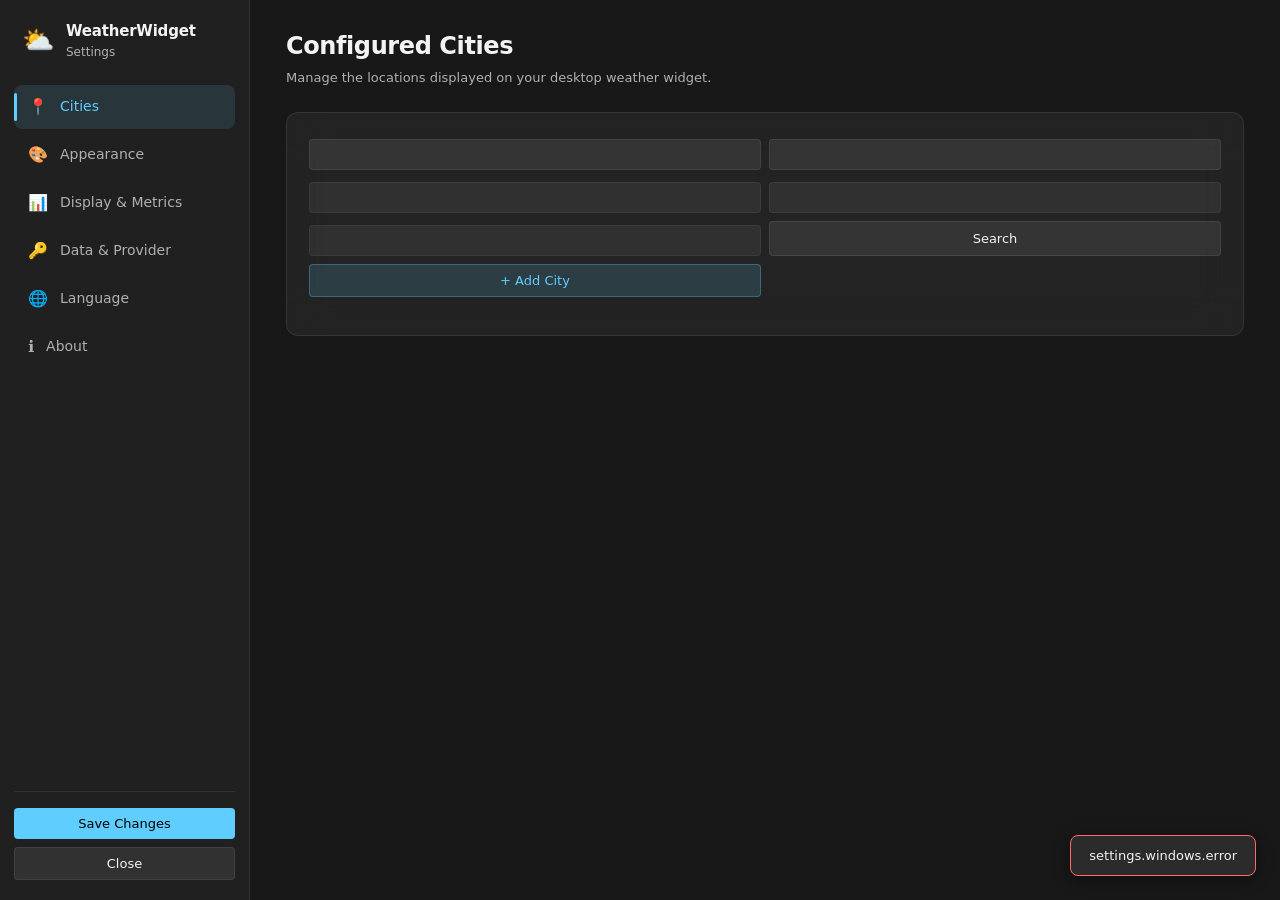
==== internal/ui-windows/web/index.html @ 9f505956 "Windows UI native face-lift" ====
<!DOCTYPE html>
<html lang="en">
<head>
  <meta charset="UTF-8">
  <meta name="viewport" content="width=device-width, initial-scale=1.0">
  <title>WeatherWidget Settings</title>
  <link rel="stylesheet" href="style.css">
</head>
<body>
  <div class="app-container">
    <!-- Sidebar Navigation -->
    <nav class="sidebar">
      <div class="sidebar-header">
        <div class="app-icon">⛅</div>
        <div class="app-title-group">
          <span class="app-title">WeatherWidget</span>
          <span class="app-subtitle">Settings</span>
        </div>
      </div>
      <ul class="nav-tabs">
        <li class="nav-item active" data-tab="tab-cities">
          <span class="nav-icon">📍</span>
          <span class="nav-label">Cities</span>
        </li>
        <li class="nav-item" data-tab="tab-appearance">
          <span class="nav-icon">🎨</span>
          <span class="nav-label">Appearance</span>
        </li>
        <li class="nav-item" data-tab="tab-display">
          <span class="nav-icon">📊</span>
          <span class="nav-label">Display & Metrics</span>
        </li>
        <li class="nav-item" data-tab="tab-api">
          <span class="nav-icon">🔑</span>
          <span class="nav-label">Data & Provider</span>
        </li>
        <li class="nav-item" data-tab="tab-language">
          <span class="nav-icon">🌐</span>
          <span class="nav-label">Language</span>
        </li>
        <li class="nav-item" data-tab="tab-about">
          <span class="nav-icon">ℹ️</span>
          <span class="nav-label">About</span>
        </li>
      </ul>
      <div class="sidebar-footer">
        <button id="btn-save" class="btn btn-primary">Save Changes</button>
        <button id="btn-cancel" class="btn btn-secondary">Close</button>
      </div>
    </nav>

    <!-- Content Area -->
    <main class="content-area">
      <!-- Status Toast -->
      <div id="toast" class="toast hidden"></div>

      <!-- Tab 1: Cities -->
      <section id="tab-cities" class="tab-pane active">
        <h2 class="pane-title">Configured Cities</h2>
        <p class="pane-desc">Manage the locations displayed on your desktop weather widget.</p>

        <div class="card">
          <div class="city-add-bar">
            <label for="new-city-name"><span></span><input type="text" id="new-city-name" class="input-text"></label>
            <label for="new-city-region"><span></span><input type="text" id="new-city-region" class="input-text"></label>
            <label for="new-city-tz"><span></span><input type="text" id="new-city-tz" class="input-text" readonly></label>
            <label for="new-city-lat"><span></span><input type="number" id="new-city-lat" step="any" class="input-text" readonly></label>
            <label for="new-city-lon"><span></span><input type="number" id="new-city-lon" step="any" class="input-text" readonly></label>
            <button id="btn-search-city" class="btn btn-secondary">Search</button>
            <button id="btn-add-city" class="btn btn-accent">+ Add City</button>
          </div>
          <ul id="city-list" class="city-list"></ul>
        </div>
      </section>

      <!-- Tab 2: Appearance -->
      <section id="tab-appearance" class="tab-pane">
        <h2 class="pane-title">Appearance & Styling</h2>
        <p class="pane-desc">Customize layout, transparency, and typography.</p>

        <div class="card">
          <div class="setting-row">
            <div class="setting-info">
              <label class="setting-label">View Layout</label>
              <span class="setting-hint">Choose between horizontal columns or stacked cards</span>
            </div>
            <select id="sel-view-mode" class="input-select">
              <option value="enhanced">Enhanced (Stacked Cards)</option>
              <option value="simple">Simple (Vertical Columns)</option>
            </select>
          </div>

          <div class="setting-row">
            <div class="setting-info">
              <label class="setting-label">Widget Transparency</label>
              <span class="setting-hint" id="opacity-hint">Background opacity (100%)</span>
            </div>
            <input type="range" id="slider-opacity" min="25" max="100" step="5" value="100" class="input-range">
          </div>

          <div class="setting-row">
            <div class="setting-info">
              <label class="setting-label">Transparent background</label>
              <span class="setting-hint">Hide the enhanced card background image</span>
            </div>
            <label class="switch">
              <input type="checkbox" id="chk-no-bg">
              <span class="slider"></span>
            </label>
          </div>

          <div class="setting-row"><label for="sel-icon-theme">Weather icons</label><select id="sel-icon-theme" class="input-select"><option value="new">New</option><option value="original">Original animated</option></select></div>
          <div class="setting-row"><label for="sel-monitor">Monitor</label><select id="sel-monitor" class="input-select"></select></div>
          <div class="setting-row"><label for="font-city">City and time font size</label><input id="font-city" type="number" min="8" max="48" class="input-text"></div>
          <div class="setting-row"><label for="font-temp">Temperature font size</label><input id="font-temp" type="number" min="10" max="80" class="input-text"></div>
          <div class="setting-row"><label for="font-conditions">Conditions font size</label><input id="font-conditions" type="number" min="6" max="40" class="input-text"></div>

          <div class="setting-row">
            <div class="setting-info">
              <label class="setting-label">Temperature Unit</label>
              <span class="setting-hint">Display temperatures in Celsius, Fahrenheit, or Kelvin</span>
            </div>
            <select id="sel-temp-unit" class="input-select">
              <option value="celsius">Celsius (°C)</option>
              <option value="fahrenheit">Fahrenheit (°F)</option>
              <option value="kelvin">Kelvin (K)</option>
            </select>
          </div>

          <div class="setting-row">
            <div class="setting-info">
              <label class="setting-label">Wind Speed Unit</label>
              <span class="setting-hint">Display wind speeds in km/h, mph, or knots</span>
            </div>
            <select id="sel-wind-unit" class="input-select">
              <option value="kmh">km/h</option>
              <option value="mph">mph</option>
              <option value="knots">kn</option>
            </select>
          </div>

          <div class="setting-row">
            <div class="setting-info">
              <label class="setting-label">Corner Pinning</label>
              <span class="setting-hint">Default desktop placement corner</span>
            </div>
            <select id="sel-corner" class="input-select">
              <option value="top-left">Top Left</option>
              <option value="top-right">Top Right</option>
              <option value="bottom-left">Bottom Left</option>
              <option value="bottom-right">Bottom Right</option>
            </select>
          </div>
        </div>
        <div class="card position-card">
          <div class="position-row">
            <label for="pos-x">X:</label><input id="pos-x" type="number" class="input-text pos-input">
            <label for="pos-y">Y:</label><input id="pos-y" type="number" class="input-text pos-input">
            <div class="pos-nudge">
              <button type="button" class="btn-nudge" data-dx="-10" data-dy="0">◄</button>
              <button type="button" class="btn-nudge" data-dx="0" data-dy="-10">▲</button>
              <button type="button" class="btn-nudge" data-dx="0" data-dy="10">▼</button>
              <button type="button" class="btn-nudge" data-dx="10" data-dy="0">►</button>
            </div>
            <button type="button" id="btn-pos-apply" class="btn btn-primary"></button>
          </div>
        </div>
      </section>

      <section id="tab-language" class="tab-pane">
        <h2 class="pane-title"></h2>
        <p class="pane-desc"></p>
        <div class="card"><div id="language-list" class="language-grid" role="radiogroup"></div></div>
      </section>

      <!-- Tab 3: Display & Metrics -->
      <section id="tab-display" class="tab-pane">
        <h2 class="pane-title">Metrics & Fields</h2>
        <p class="pane-desc">Toggle the weather and pollution metrics visible on cards.</p>

        <div class="card">
          <h3 class="card-subtitle">Weather Metrics</h3>
          <div class="toggle-grid">
            <label class="checkbox-pill"><input type="checkbox" id="df-city"> City</label>
            <label class="checkbox-pill"><input type="checkbox" id="df-icon"> Weather icon</label>
            <label class="checkbox-pill"><input type="checkbox" id="df-temp"> Temperature and feels like</label>
            <label class="checkbox-pill"><input type="checkbox" id="df-desc"> Conditions</label>
            <label class="checkbox-pill"><input type="checkbox" id="df-time"> Time</label>
            <label class="checkbox-pill"><input type="checkbox" id="df-date"> Date</label>
            <label class="checkbox-pill"><input type="checkbox" id="df-humidity"> Humidity</label>
            <label class="checkbox-pill"><input type="checkbox" id="df-wind"> Wind Speed</label>
            <label class="checkbox-pill"><input type="checkbox" id="df-gust"> Wind Gust</label>
            <label class="checkbox-pill"><input type="checkbox" id="df-dew"> Dew Point</label>
            <label class="checkbox-pill"><input type="checkbox" id="df-pressure"> Pressure</label>
            <label class="checkbox-pill"><input type="checkbox" id="df-uv"> UV Index</label>
          </div>

          <h3 class="card-subtitle" style="margin-top: 24px;">Air Quality & Pollutants</h3>
          <div class="toggle-grid">
            <label class="checkbox-pill"><input type="checkbox" id="pf-aqi"> Air Quality Index (AQI)</label>
            <label class="checkbox-pill"><input type="checkbox" id="pf-pm25"> PM2.5</label>
            <label class="checkbox-pill"><input type="checkbox" id="pf-pm10"> PM10</label>
            <label class="checkbox-pill"><input type="checkbox" id="pf-o3"> Ozone (O3)</label>
            <label class="checkbox-pill"><input type="checkbox" id="pf-no2"> Nitrogen Dioxide (NO2)</label>
            <label class="checkbox-pill"><input type="checkbox" id="pf-so2"> Sulphur Dioxide (SO2)</label>
            <label class="checkbox-pill"><input type="checkbox" id="pf-co"> Carbon Monoxide (CO)</label>
            <label class="checkbox-pill"><input type="checkbox" id="pf-no"> Nitric Oxide (NO)</label>
            <label class="checkbox-pill"><input type="checkbox" id="pf-nh3"> Ammonia (NH3)</label>
            <label class="checkbox-pill"><input type="checkbox" id="pf-ticker"> Pollution ticker</label>
          </div>
          <div class="setting-row"><label for="sel-ticker-profile">Ticker profile</label>
            <select id="sel-ticker-profile" class="input-select">
              <option value="everyday">Everyday Outdoors</option><option value="active">Active Outdoors</option>
              <option value="family">Family</option><option value="sensitive">Sensitive</option>
              <option value="ventilation">Ventilation</option>
            </select>
          </div>
          <p class="setting-hint">Pollution data is available with EasyWeatherWidget Pro.</p>
        </div>
      </section>

      <!-- Tab 4: API & Provider -->
      <section id="tab-api" class="tab-pane">
        <h2 class="pane-title">Data Source & Provider</h2>
        <p class="pane-desc">Configure where WeatherWidget retrieves weather data.</p>

        <div class="card">
          <div class="setting-row"><label for="sel-data-source">Data source</label><select id="sel-data-source" class="input-select"><option value="remote_api">Remote API</option><option value="local_database">PostgreSQL database</option></select></div>
          <div id="remote-settings">
          <div class="setting-row">
            <div class="setting-info">
              <label class="setting-label">Weather Provider</label>
              <span class="setting-hint">Choose your preferred weather data provider</span>
            </div>
            <select id="sel-provider" class="input-select">
              <option value="easyweatherwidget">EasyWeatherWidget Gateway</option>
              <option value="openweathermap">OpenWeatherMap</option>
            </select>
          </div>

          <div class="setting-row" id="row-api-key">
            <div class="setting-info">
              <label class="setting-label">API Key</label>
              <span class="setting-hint">Required for OpenWeatherMap and EasyWeatherWidget Pro</span>
            </div>
            <input type="password" id="input-api-key" placeholder="Enter API Key" class="input-text" style="width: 260px;">
          </div>
          <div class="setting-row">
              <a href="https://openweathermap.org/" target="_blank" rel="noopener" class="about-link">Get an OpenWeatherMap API key</a>
              <a href="https://easysmartapps.co.uk/" target="_blank" rel="noopener" class="about-link">EasyWeatherWidget Pro</a>
          </div>
          </div>
          <div id="database-settings">
              <div class="setting-row"><label for="db-host">Host</label><input id="db-host" class="input-text"></div>
              <div class="setting-row"><label for="db-port">Port</label><input id="db-port" class="input-text" type="number" min="1" max="65535"></div>
              <div class="setting-row"><label for="db-name">Database</label><input id="db-name" class="input-text"></div>
              <div class="setting-row"><label for="db-user">Username</label><input id="db-user" class="input-text"></div>
              <div class="setting-row"><label for="db-password">Password</label><input id="db-password" class="input-text" type="password"></div>
              <div class="setting-row"><label for="db-query">Weather query</label><textarea id="db-query" class="input-text" rows="3"></textarea></div>
          </div>

          <div class="setting-row">
            <div class="setting-info">
              <label class="setting-label">Refresh Interval</label>
              <span class="setting-hint">Minutes between automatic weather updates</span>
            </div>
            <input type="number" id="sel-refresh-interval" min="1" max="120" class="input-text">
          </div>

          <div style="margin-top: 16px;">
            <button id="btn-test-connection" class="btn btn-secondary">Test Connection</button>
            <span id="test-result" style="margin-left: 12px; font-size: 13px;"></span>
          </div>
        </div>
      </section>

      <!-- Tab 5: About -->
      <section id="tab-about" class="tab-pane">
        <h2 class="pane-title">About WeatherWidget</h2>
        <p class="pane-desc">System information, autostart, and credits.</p>

        <div class="card">
          <div class="about-hero">
            <div class="about-icon">⛅</div>
            <div>
              <div class="about-name">WeatherWidget</div>
              <div class="about-version" id="about-version">Win32 &amp; WebView2</div>
              <div class="about-copyright">© 2026 EasySmartApps Ltd. All rights reserved.</div>
            </div>
          </div>

          <div class="setting-row" style="margin-top: 24px;">
            <div class="setting-info">
              <label class="setting-label">Start with Windows</label>
              <span class="setting-hint">Automatically launch WeatherWidget on user logon</span>
            </div>
            <label class="switch">
              <input type="checkbox" id="chk-autostart">
              <span class="slider"></span>
            </label>
          </div>

          <div class="about-links" style="margin-top: 20px;">
            <a href="https://easysmartapps.co.uk" target="_blank" class="about-link">Website</a>
            <span class="dot">•</span>
            <a href="https://easysmartapps.co.uk/contact" target="_blank" class="about-link">Support</a>
            <span class="dot">•</span>
            <a href="https://github.com/ricardowagemaker/WeatherWidget" target="_blank" class="about-link">GitHub</a>
          </div>
        </div>
      </section>
    </main>
  </div>

  <script src="app.js"></script>
</body>
</html>
---- internal/ui-windows/web/style.css ----
/* Windows 11 Fluent UI Dark Theme */
:root {
  --bg-app: #181818;
  --bg-sidebar: #202020;
  --bg-card: rgba(255, 255, 255, 0.05);
  --bg-card-hover: rgba(255, 255, 255, 0.08);
  --border-card: rgba(255, 255, 255, 0.08);
  --accent: #60cdff;
  --accent-hover: #75d4ff;
  --accent-active: #4cbbf5;
  --text-main: #f3f3f3;
  --text-muted: #b0b0b0;
  --text-faint: #757575;
  --radius-sm: 4px;
  --radius-md: 8px;
  --radius-lg: 12px;
  --font-family: 'Segoe UI Variable', 'Segoe UI', system-ui, -apple-system, sans-serif;
}

* {
  box-sizing: border-box;
  margin: 0;
  padding: 0;
  user-select: none;
}

body {
  font-family: var(--font-family);
  background-color: var(--bg-app);
  color: var(--text-main);
  font-size: 14px;
  line-height: 1.5;
  overflow: hidden;
  height: 100vh;
}

.app-container {
  display: flex;
  height: 100vh;
}

/* Sidebar */
.sidebar {
  width: 250px;
  background-color: var(--bg-sidebar);
  border-right: 1px solid var(--border-card);
  display: flex;
  flex-direction: column;
  padding: 20px 14px;
}

.sidebar-header {
  display: flex;
  align-items: center;
  gap: 12px;
  margin-bottom: 24px;
  padding-left: 8px;
}

.app-icon {
  font-size: 26px;
}

.app-title-group {
  display: flex;
  flex-direction: column;
}

.app-title {
  font-weight: 600;
  font-size: 15px;
  letter-spacing: -0.2px;
}

.app-subtitle {
  font-size: 12px;
  color: var(--text-muted);
}

.nav-tabs {
  list-style: none;
  display: flex;
  flex-direction: column;
  gap: 4px;
  flex: 1;
}

.nav-item {
  display: flex;
  align-items: center;
  gap: 12px;
  padding: 10px 14px;
  border-radius: var(--radius-md);
  color: var(--text-muted);
  cursor: pointer;
  transition: all 0.15s ease;
  font-weight: 500;
}

.nav-item:hover {
  background-color: var(--bg-card);
  color: var(--text-main);
}

.nav-item.active {
  background-color: rgba(96, 205, 255, 0.12);
  color: var(--accent);
  position: relative;
}

.nav-item.active::before {
  content: '';
  position: absolute;
  left: 0;
  top: 8px;
  bottom: 8px;
  width: 3px;
  border-radius: 2px;
  background-color: var(--accent);
}

.nav-icon {
  font-size: 16px;
}

.sidebar-footer {
  display: flex;
  flex-direction: column;
  gap: 8px;
  padding-top: 16px;
  border-top: 1px solid var(--border-card);
}

/* Content Area */
.content-area {
  flex: 1;
  overflow-y: auto;
  padding: 28px 36px;
}

.pane-title {
  font-size: 24px;
  font-weight: 600;
  letter-spacing: -0.4px;
  margin-bottom: 4px;
}

.pane-desc {
  color: var(--text-muted);
  font-size: 13px;
  margin-bottom: 24px;
}

.tab-pane {
  display: none;
}

.tab-pane.active {
  display: block;
}

/* Cards */
.card {
  background-color: var(--bg-card);
  border: 1px solid var(--border-card);
  border-radius: var(--radius-lg);
  padding: 22px;
  margin-bottom: 20px;
  backdrop-filter: blur(20px);
}

.card-subtitle {
  font-size: 15px;
  font-weight: 600;
  color: var(--text-main);
  margin-bottom: 12px;
}

/* Setting Rows */
.setting-row {
  display: flex;
  justify-content: space-between;
  align-items: center;
  padding: 12px 0;
  border-bottom: 1px solid rgba(255, 255, 255, 0.04);
}

.setting-row:last-child {
  border-bottom: none;
}

.setting-info {
  display: flex;
  flex-direction: column;
  gap: 2px;
}

.setting-label {
  font-weight: 500;
  color: var(--text-main);
}

.setting-hint {
  font-size: 12px;
  color: var(--text-muted);
}

/* Form Inputs */
.input-text, .input-select {
  background-color: rgba(255, 255, 255, 0.08);
  border: 1px solid var(--border-card);
  color: var(--text-main);
  padding: 7px 12px;
  border-radius: var(--radius-sm);
  font-family: inherit;
  font-size: 13px;
  outline: none;
  transition: border-color 0.15s ease;
}

.input-text:focus, .input-select:focus {
  border-color: var(--accent);
}

.input-range {
  accent-color: var(--accent);
  width: 180px;
  cursor: pointer;
}

/* Buttons */
.position-row { display: flex; align-items: center; gap: 10px; flex-wrap: wrap; }
.pos-input { width: 90px; }
.pos-nudge { display: flex; gap: 6px; margin-left: 6px; }
.btn-nudge {
  width: 34px; height: 32px; border-radius: var(--radius-sm); cursor: pointer;
  background-color: rgba(255, 255, 255, 0.08); color: var(--text-main);
  border: 1px solid var(--border-card);
}
.btn-nudge:hover { background-color: rgba(255, 255, 255, 0.16); }
.position-row .btn-primary { margin-left: 6px; }

.btn {
  padding: 8px 16px;
  border-radius: var(--radius-sm);
  font-family: inherit;
  font-size: 13px;
  font-weight: 500;
  cursor: pointer;
  border: none;
  transition: all 0.15s ease;
}

.btn-primary {
  background-color: var(--accent);
  color: #000;
}

.btn-primary:hover {
  background-color: var(--accent-hover);
}

.btn-secondary {
  background-color: rgba(255, 255, 255, 0.08);
  color: var(--text-main);
  border: 1px solid var(--border-card);
}

.btn-secondary:hover {
  background-color: rgba(255, 255, 255, 0.12);
}

.btn-accent {
  background-color: rgba(96, 205, 255, 0.15);
  color: var(--accent);
  border: 1px solid rgba(96, 205, 255, 0.3);
}

.btn-accent:hover {
  background-color: rgba(96, 205, 255, 0.25);
}

/* Switch Toggle */
.switch {
  position: relative;
  display: inline-block;
  width: 44px;
  height: 22px;
}

.switch input {
  opacity: 0;
  width: 0;
  height: 0;
}

.slider {
  position: absolute;
  cursor: pointer;
  top: 0; left: 0; right: 0; bottom: 0;
  background-color: rgba(255, 255, 255, 0.2);
  transition: 0.2s;
  border-radius: 22px;
}

.slider:before {
  position: absolute;
  content: "";
  height: 16px;
  width: 16px;
  left: 3px;
  bottom: 3px;
  background-color: white;
  transition: 0.2s;
  border-radius: 50%;
}

input:checked + .slider {
  background-color: var(--accent);
}

input:checked + .slider:before {
  transform: translateX(22px);
  background-color: #000;
}

/* Checkbox Pills Grid */
.toggle-grid {
  display: grid;
  grid-template-columns: repeat(auto-fill, minmax(180px, 1fr));
  gap: 10px;
}

.checkbox-pill {
  display: flex;
  align-items: center;
  gap: 8px;
  padding: 8px 12px;
  background-color: rgba(255, 255, 255, 0.04);
  border: 1px solid var(--border-card);
  border-radius: var(--radius-sm);
  cursor: pointer;
  font-size: 13px;
  transition: all 0.15s ease;
}

.checkbox-pill:hover {
  background-color: rgba(255, 255, 255, 0.08);
}

.checkbox-pill input {
  accent-color: var(--accent);
}

/* City Management List */
.city-add-bar {
  display: grid;
  grid-template-columns: repeat(2, minmax(0, 1fr));
  gap: 8px;
  margin-bottom: 16px;
}

.city-list {
  list-style: none;
  display: flex;
  flex-direction: column;
  gap: 8px;
}

.city-item {
  display: flex;
  justify-content: space-between;
  align-items: center;
  padding: 10px 14px;
  background-color: rgba(255, 255, 255, 0.03);
  border: 1px solid var(--border-card);
  border-radius: var(--radius-sm);
}

.city-item-name {
  font-weight: 500;
}

.city-item-sub {
  font-size: 12px;
  color: var(--text-muted);
}

.btn-remove-city {
  background: none;
  border: none;
  color: #ff6b6b;
  cursor: pointer;
  padding: 4px 8px;
  border-radius: var(--radius-sm);
  font-size: 12px;
}

.btn-remove-city:hover {
  background-color: rgba(255, 107, 107, 0.15);
}

/* About Screen */
.about-hero {
  display: flex;
  align-items: center;
  gap: 18px;
}

.about-icon {
  font-size: 42px;
}

.about-name {
  font-size: 18px;
  font-weight: 600;
}

.about-version {
  color: var(--text-muted);
  font-size: 13px;
}

.about-copyright {
  color: var(--text-faint);
  font-size: 12px;
  margin-top: 2px;
}

.about-links {
  display: flex;
  align-items: center;
  gap: 10px;
}

.about-link {
  color: var(--accent);
  text-decoration: none;
  font-size: 13px;
}

.about-link:hover {
  text-decoration: underline;
}

.dot {
  color: var(--text-faint);
}

/* Toast Notification */
.toast {
  position: fixed;
  bottom: 24px;
  right: 24px;
  background-color: #2b2b2b;
  border: 1px solid var(--accent);
  color: var(--text-main);
  padding: 10px 18px;
  border-radius: var(--radius-md);
  font-size: 13px;
  box-shadow: 0 4px 16px rgba(0, 0, 0, 0.4);
  transition: opacity 0.3s ease;
  z-index: 1000;
}

.toast.hidden {
  opacity: 0;
  pointer-events: none;
}

.input-select option { background: #202020; color: #f3f3f3; }
.setting-row { gap: 16px; }
.input-text, .input-select { min-width: 0; }
.checkbox-pill input { width: 16px; height: 16px; flex: none; }
input, textarea { user-select: text; }

.language-grid { display: grid; grid-template-columns: repeat(2, minmax(0, 1fr)); gap: 6px; }
.language-choice { display: flex; align-items: center; gap: 10px; text-align: left; color: var(--text-main); background: var(--bg-card); border: 1px solid var(--border-card); border-radius: var(--radius-md); padding: 9px; cursor: pointer; }
.language-choice[aria-checked="true"] { border-color: var(--accent); background: rgba(96, 205, 255, 0.12); }
.language-choice img { width: 36px; height: 24px; object-fit: contain; }
.language-choice span { display: flex; flex-direction: column; }
.language-choice small { color: var(--text-muted); }
.language-choice[aria-checked="true"]::after { content: '✓'; margin-left: auto; color: var(--accent); }
.city-add-bar label { display: flex; flex-direction: column; gap: 4px; min-width: 0; color: var(--text-muted); }
.city-add-bar input[readonly] { opacity: 0.75; }
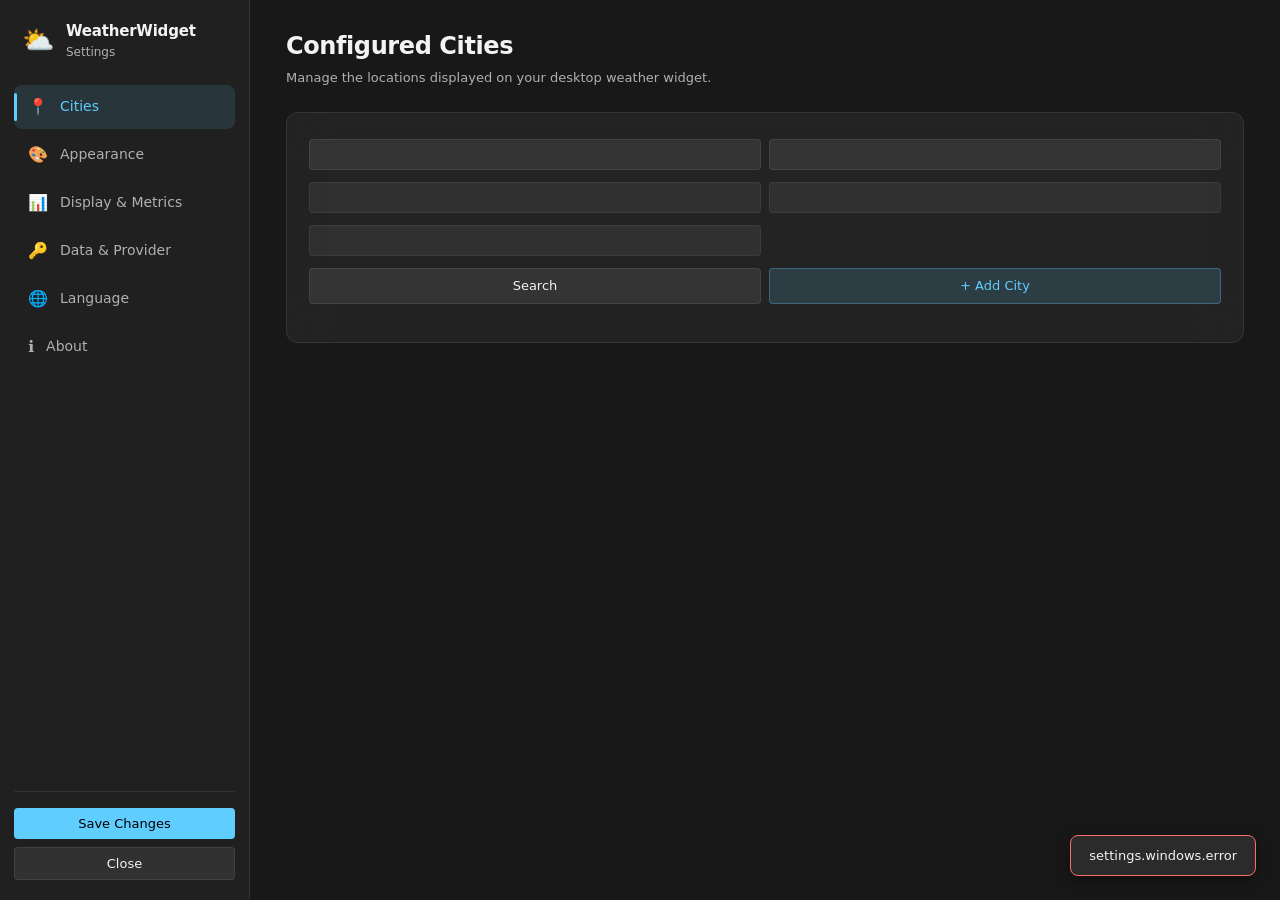
==== commit 68a0360e: "feat: add configuration types, localization locales, and windows UI components for Win11 ARM64" ====
--- a/internal/ui-windows/web/index.html
+++ b/internal/ui-windows/web/index.html
@@ -66,8 +66,10 @@
             <label for="new-city-tz"><span></span><input type="text" id="new-city-tz" class="input-text" readonly></label>
             <label for="new-city-lat"><span></span><input type="number" id="new-city-lat" step="any" class="input-text" readonly></label>
             <label for="new-city-lon"><span></span><input type="number" id="new-city-lon" step="any" class="input-text" readonly></label>
-            <button id="btn-search-city" class="btn btn-secondary">Search</button>
-            <button id="btn-add-city" class="btn btn-accent">+ Add City</button>
+            <div class="city-add-actions">
+              <button id="btn-search-city" class="btn btn-secondary">Search</button>
+              <button id="btn-add-city" class="btn btn-accent">+ Add City</button>
+            </div>
           </div>
           <ul id="city-list" class="city-list"></ul>
         </div>
@@ -111,6 +113,23 @@
 
           <div class="setting-row"><label for="sel-icon-theme">Weather icons</label><select id="sel-icon-theme" class="input-select"><option value="new">New</option><option value="original">Original animated</option></select></div>
           <div class="setting-row"><label for="sel-monitor">Monitor</label><select id="sel-monitor" class="input-select"></select></div>
+          <div class="setting-row">
+            <div class="setting-info">
+              <label for="sel-widget-scale" class="setting-label">Widget Scale</label>
+              <span class="setting-hint" id="widget-scale-hint">Scale widget size for high-resolution displays</span>
+            </div>
+            <select id="sel-widget-scale" class="input-select">
+              <option value="0">Auto (match display resolution)</option>
+              <option value="100">100% (Standard)</option>
+              <option value="125">125%</option>
+              <option value="150">150%</option>
+              <option value="175">175%</option>
+              <option value="200">200% (2x Large)</option>
+              <option value="225">225%</option>
+              <option value="250">250% (High-DPI)</option>
+              <option value="300">300%</option>
+            </select>
+          </div>
           <div class="setting-row"><label for="font-city">City and time font size</label><input id="font-city" type="number" min="8" max="48" class="input-text"></div>
           <div class="setting-row"><label for="font-temp">Temperature font size</label><input id="font-temp" type="number" min="10" max="80" class="input-text"></div>
           <div class="setting-row"><label for="font-conditions">Conditions font size</label><input id="font-conditions" type="number" min="6" max="40" class="input-text"></div>
@@ -225,7 +244,6 @@
         <p class="pane-desc">Configure where WeatherWidget retrieves weather data.</p>
 
         <div class="card">
-          <div class="setting-row"><label for="sel-data-source">Data source</label><select id="sel-data-source" class="input-select"><option value="remote_api">Remote API</option><option value="local_database">PostgreSQL database</option></select></div>
           <div id="remote-settings">
           <div class="setting-row">
             <div class="setting-info">
@@ -233,8 +251,8 @@
               <span class="setting-hint">Choose your preferred weather data provider</span>
             </div>
             <select id="sel-provider" class="input-select">
-              <option value="easyweatherwidget">EasyWeatherWidget Gateway</option>
-              <option value="openweathermap">OpenWeatherMap</option>
+              <option value="easyweatherwidget">Pro - EasyWeatherGateway</option>
+              <option value="openweathermap">FREE - OpenWeatherMap</option>
             </select>
           </div>
 
@@ -243,23 +261,28 @@
               <label class="setting-label">API Key</label>
               <span class="setting-hint">Required for OpenWeatherMap and EasyWeatherWidget Pro</span>
             </div>
-            <input type="password" id="input-api-key" placeholder="Enter API Key" class="input-text" style="width: 260px;">
-          </div>
-          <div class="setting-row">
-              <a href="https://openweathermap.org/" target="_blank" rel="noopener" class="about-link">Get an OpenWeatherMap API key</a>
-              <a href="https://easysmartapps.co.uk/" target="_blank" rel="noopener" class="about-link">EasyWeatherWidget Pro</a>
-          </div>
-          </div>
-          <div id="database-settings">
-              <div class="setting-row"><label for="db-host">Host</label><input id="db-host" class="input-text"></div>
-              <div class="setting-row"><label for="db-port">Port</label><input id="db-port" class="input-text" type="number" min="1" max="65535"></div>
-              <div class="setting-row"><label for="db-name">Database</label><input id="db-name" class="input-text"></div>
-              <div class="setting-row"><label for="db-user">Username</label><input id="db-user" class="input-text"></div>
-              <div class="setting-row"><label for="db-password">Password</label><input id="db-password" class="input-text" type="password"></div>
-              <div class="setting-row"><label for="db-query">Weather query</label><textarea id="db-query" class="input-text" rows="3"></textarea></div>
-          </div>
-
-          <div class="setting-row">
+            <div class="api-key-group">
+              <input type="password" id="input-api-key" placeholder="Enter API Key" class="input-text api-key-input">
+              <button type="button" id="btn-toggle-api-key" class="btn btn-secondary btn-toggle-key" aria-pressed="false" title="Show / Hide API Key" aria-label="Show / Hide API Key">
+                <svg id="icon-key-show" viewBox="0 0 24 24" width="16" height="16" fill="none" stroke="currentColor" stroke-width="2" stroke-linecap="round" stroke-linejoin="round"><path d="M1 12s4-8 11-8 11 8 11 8-4 8-11 8-11-8-11-8z"/><circle cx="12" cy="12" r="3"/></svg>
+                <svg id="icon-key-hide" viewBox="0 0 24 24" width="16" height="16" fill="none" stroke="currentColor" stroke-width="2" stroke-linecap="round" stroke-linejoin="round" hidden><path d="M17.94 17.94A10.07 10.07 0 0 1 12 20c-7 0-11-8-11-8a18.45 18.45 0 0 1 5.06-5.94M9.9 4.24A9.12 9.12 0 0 1 12 4c7 0 11 8 11 8a18.5 18.5 0 0 1-2.16 3.19m-6.72-1.07a3 3 0 1 1-4.24-4.24"/><line x1="1" y1="1" x2="23" y2="23"/></svg>
+              </button>
+            </div>
+          </div>
+          <div id="activation-card" class="activation-card" hidden>
+            <div class="activation-header">
+              <span id="activation-title" class="activation-title">Your Pro API Key</span>
+              <code id="activation-key" class="activation-key"></code>
+            </div>
+            <p id="activation-message" class="activation-message">Keep this key safe. It is, or will be, activated once your subscription is confirmed and will be disabled if the subscription is cancelled.</p>
+          </div>
+          <div class="setting-row">
+              <a href="https://openweathermap.org/" id="link-get-free-api" class="about-link">Get an OpenWeatherMap API key</a>
+              <a href="#get-pro" id="link-get-pro-api" class="about-link">EasyWeatherWidget Pro</a>
+          </div>
+          </div>
+
+          <div class="setting-row" id="row-refresh-interval">
             <div class="setting-info">
               <label class="setting-label">Refresh Interval</label>
               <span class="setting-hint">Minutes between automatic weather updates</span>
--- a/internal/ui-windows/web/style.css
+++ b/internal/ui-windows/web/style.css
@@ -483,3 +483,76 @@
 .language-choice[aria-checked="true"]::after { content: '✓'; margin-left: auto; color: var(--accent); }
 .city-add-bar label { display: flex; flex-direction: column; gap: 4px; min-width: 0; color: var(--text-muted); }
 .city-add-bar input[readonly] { opacity: 0.75; }
+.city-add-actions {
+  grid-column: 1 / -1;
+  display: grid;
+  grid-template-columns: repeat(2, minmax(0, 1fr));
+  gap: 8px;
+  margin-top: 4px;
+}
+.city-add-actions .btn { height: 36px; }
+
+.api-key-group {
+  display: flex;
+  align-items: center;
+  gap: 6px;
+}
+
+.api-key-input {
+  width: 260px;
+  font-family: Consolas, 'Cascadia Mono', monospace;
+}
+
+.btn-toggle-key {
+  display: inline-flex;
+  align-items: center;
+  justify-content: center;
+  padding: 7px 10px;
+  min-width: 36px;
+  height: 33px;
+}
+
+.btn-toggle-key[aria-pressed="true"] {
+  border-color: var(--accent);
+  color: var(--accent);
+  background-color: rgba(96, 205, 255, 0.14);
+}
+
+.activation-card {
+  margin: 8px 0 4px 0;
+  padding: 12px 14px;
+  border-radius: var(--radius-md);
+  background-color: rgba(96, 205, 255, 0.07);
+  border: 1px solid rgba(96, 205, 255, 0.25);
+}
+
+.activation-header {
+  display: flex;
+  align-items: center;
+  justify-content: space-between;
+  gap: 12px;
+  margin-bottom: 6px;
+}
+
+.activation-title {
+  font-weight: 600;
+  font-size: 13px;
+  color: var(--accent);
+}
+
+.activation-key {
+  font-family: Consolas, 'Cascadia Mono', monospace;
+  font-size: 12.5px;
+  color: var(--text-main);
+  background-color: rgba(0, 0, 0, 0.25);
+  padding: 2px 8px;
+  border-radius: var(--radius-sm);
+  border: 1px solid var(--border-card);
+  user-select: text;
+}
+
+.activation-message {
+  font-size: 12px;
+  color: var(--text-muted);
+  line-height: 1.45;
+}
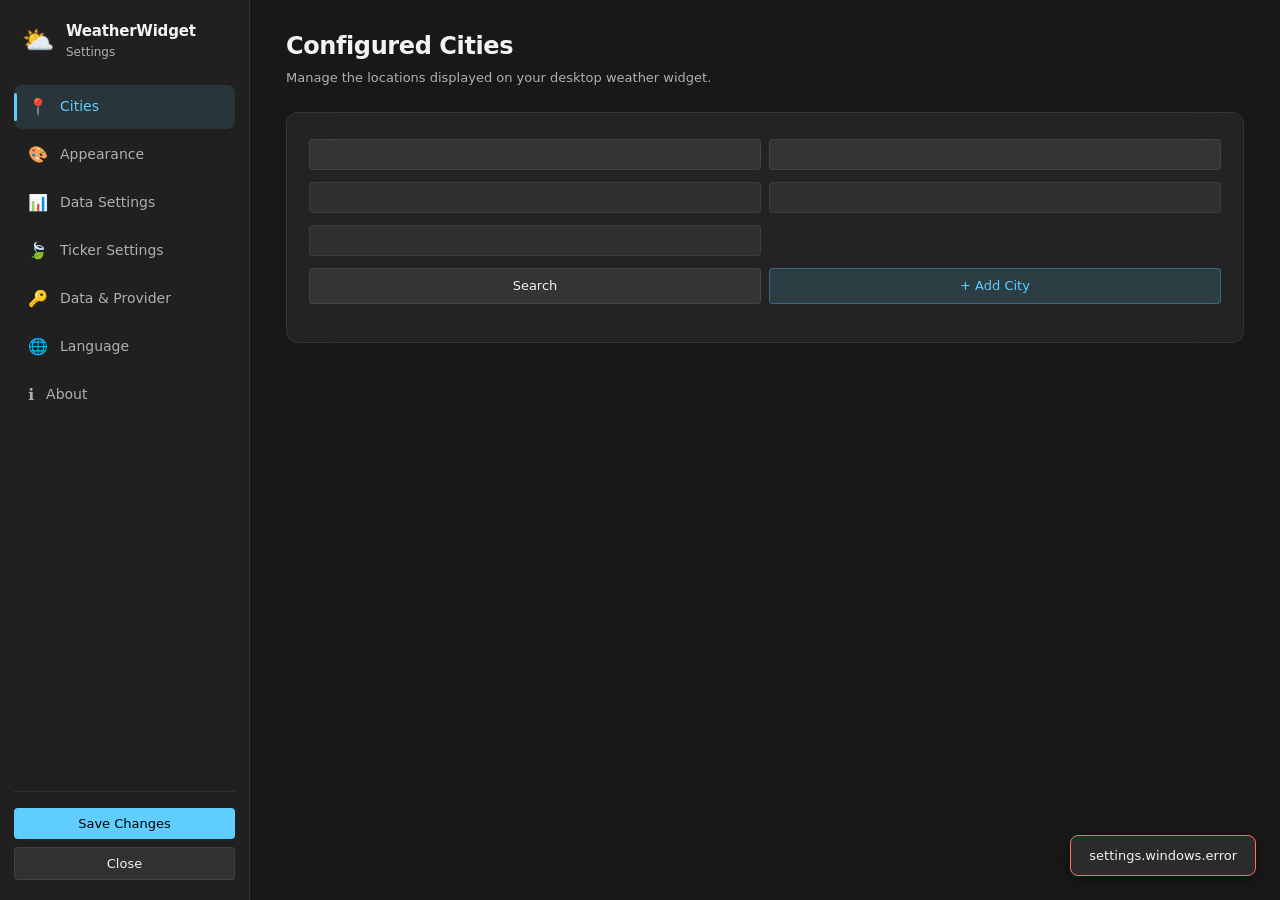
==== commit 2df8ff09: "feat: add configuration types, i18n locales, settings UI, and pollution weather features separate ti" ====
--- a/internal/ui-windows/web/index.html
+++ b/internal/ui-windows/web/index.html
@@ -28,7 +28,11 @@
         </li>
         <li class="nav-item" data-tab="tab-display">
           <span class="nav-icon">📊</span>
-          <span class="nav-label">Display & Metrics</span>
+          <span class="nav-label">Data Settings</span>
+        </li>
+        <li class="nav-item" data-tab="tab-ticker">
+          <span class="nav-icon">🍃</span>
+          <span class="nav-label">Ticker Settings</span>
         </li>
         <li class="nav-item" data-tab="tab-api">
           <span class="nav-icon">🔑</span>
@@ -56,6 +60,14 @@
 
       <!-- Tab 1: Cities -->
       <section id="tab-cities" class="tab-pane active">
+        <div id="demo-banner" class="demo-banner" hidden>
+          <div id="demo-banner-title" class="demo-banner-title">🔒 Demo Mode Active (Showing 3 Preview Cities)</div>
+          <p id="demo-banner-subtitle">To unlock custom cities, choose an option below:</p>
+          <div class="demo-banner-actions">
+            <button type="button" id="demo-banner-pro" class="btn btn-primary">⚡ Get an Instant Pro Key ($1.99/mo)</button>
+            <button type="button" id="demo-banner-free" class="btn btn-secondary">Enter a Free OpenWeatherMap Key in Data Provider</button>
+          </div>
+        </div>
         <h2 class="pane-title">Configured Cities</h2>
         <p class="pane-desc">Manage the locations displayed on your desktop weather widget.</p>
 
@@ -214,7 +226,14 @@
             <label class="checkbox-pill"><input type="checkbox" id="df-uv"> UV Index</label>
           </div>
 
-          <h3 class="card-subtitle" style="margin-top: 24px;">Air Quality & Pollutants</h3>
+          <div class="pollution-heading">
+            <h3 id="pollution-title" class="card-subtitle">Air Quality & Pollutants</h3>
+            <div id="pollution-unlock" class="pollution-unlock">
+              <span id="pollution-locked-message">Unlock air quality and the pollution ticker with a Pro API key.</span>
+              <button type="button" id="pollution-get-pro" class="btn btn-primary">⚡ Get an Instant Pro Key ($1.99/mo)</button>
+            </div>
+          </div>
+          <fieldset id="pollution-controls" class="pollution-controls" aria-labelledby="pollution-title" aria-describedby="pollution-locked-message" disabled>
           <div class="toggle-grid">
             <label class="checkbox-pill"><input type="checkbox" id="pf-aqi"> Air Quality Index (AQI)</label>
             <label class="checkbox-pill"><input type="checkbox" id="pf-pm25"> PM2.5</label>
@@ -225,16 +244,58 @@
             <label class="checkbox-pill"><input type="checkbox" id="pf-co"> Carbon Monoxide (CO)</label>
             <label class="checkbox-pill"><input type="checkbox" id="pf-no"> Nitric Oxide (NO)</label>
             <label class="checkbox-pill"><input type="checkbox" id="pf-nh3"> Ammonia (NH3)</label>
-            <label class="checkbox-pill"><input type="checkbox" id="pf-ticker"> Pollution ticker</label>
-          </div>
-          <div class="setting-row"><label for="sel-ticker-profile">Ticker profile</label>
-            <select id="sel-ticker-profile" class="input-select">
-              <option value="everyday">Everyday Outdoors</option><option value="active">Active Outdoors</option>
-              <option value="family">Family</option><option value="sensitive">Sensitive</option>
-              <option value="ventilation">Ventilation</option>
-            </select>
-          </div>
-          <p class="setting-hint">Pollution data is available with EasyWeatherWidget Pro.</p>
+          </div>
+          </fieldset>
+          <p class="setting-hint" style="margin-top: 16px;">Pollution data is available with EasyWeatherWidget Pro.</p>
+        </div>
+      </section>
+
+      <!-- Tab 4: Ticker Settings -->
+      <section id="tab-ticker" class="tab-pane">
+        <h2 class="pane-title">Ticker Settings</h2>
+        <p class="pane-desc">Choose which profile and air quality metrics appear in the scrolling ticker.</p>
+
+        <div class="card">
+          <div class="pollution-heading" style="margin-top: 0;">
+            <h3 id="ticker-section-title" class="card-subtitle">Ticker Settings</h3>
+            <div id="ticker-unlock" class="pollution-unlock">
+              <span id="ticker-locked-message">Unlock air quality and the pollution ticker with a Pro API key.</span>
+              <button type="button" id="ticker-get-pro" class="btn btn-primary">⚡ Get an Instant Pro Key ($1.99/mo)</button>
+            </div>
+          </div>
+          <fieldset id="ticker-controls" class="pollution-controls" aria-labelledby="ticker-section-title" aria-describedby="ticker-locked-message" disabled>
+            <div class="toggle-grid">
+              <label class="checkbox-pill"><input type="checkbox" id="pf-ticker"> Pollution Info Ticker</label>
+            </div>
+            <div class="setting-row">
+              <div class="setting-info">
+                <label for="sel-ticker-profile" class="setting-label">Ticker Profile</label>
+                <span id="ticker-profile-hint" class="setting-hint">Choose how the Pro ticker turns air-quality data into guidance.</span>
+              </div>
+              <select id="sel-ticker-profile" class="input-select">
+                <option value="everyday">Everyday Outdoors</option>
+                <option value="active">Runner &amp; Cyclist</option>
+                <option value="family">Family &amp; School Run</option>
+                <option value="sensitive">Sensitive Airways</option>
+                <option value="ventilation">Open Windows</option>
+              </select>
+            </div>
+            <div class="pollution-heading">
+              <h3 id="ticker-pollutants-title" class="card-subtitle">Air Quality &amp; Pollution</h3>
+            </div>
+            <div class="toggle-grid">
+              <label class="checkbox-pill"><input type="checkbox" id="tf-aqi"> Air Quality Index (AQI)</label>
+              <label class="checkbox-pill"><input type="checkbox" id="tf-pm25"> Particulates (PM2.5)</label>
+              <label class="checkbox-pill"><input type="checkbox" id="tf-pm10"> Particulates (PM10)</label>
+              <label class="checkbox-pill"><input type="checkbox" id="tf-o3"> Ozone (O3)</label>
+              <label class="checkbox-pill"><input type="checkbox" id="tf-no2"> Nitrogen Dioxide (NO2)</label>
+              <label class="checkbox-pill"><input type="checkbox" id="tf-so2"> Sulphur Dioxide (SO2)</label>
+              <label class="checkbox-pill"><input type="checkbox" id="tf-co"> Carbon Monoxide (CO)</label>
+              <label class="checkbox-pill"><input type="checkbox" id="tf-no"> Nitric Oxide (NO)</label>
+              <label class="checkbox-pill"><input type="checkbox" id="tf-nh3"> Ammonia (NH3)</label>
+            </div>
+          </fieldset>
+          <p class="setting-hint" style="margin-top: 16px;">Pollution data is available with EasyWeatherWidget Pro.</p>
         </div>
       </section>
 
--- a/internal/ui-windows/web/style.css
+++ b/internal/ui-windows/web/style.css
@@ -159,6 +159,25 @@
   display: block;
 }
 
+.demo-banner {
+  margin-bottom: 20px;
+  padding: 14px;
+  border: 1px solid rgba(245, 158, 11, 0.55);
+  border-radius: var(--radius-lg);
+  background-color: rgba(245, 158, 11, 0.14);
+}
+
+.demo-banner-title {
+  color: #fbbf24;
+  font-weight: 600;
+}
+
+.demo-banner-actions {
+  display: grid;
+  gap: 6px;
+  margin-top: 10px;
+}
+
 /* Cards */
 .card {
   background-color: var(--bg-card);
@@ -350,6 +369,45 @@
 
 .checkbox-pill input {
   accent-color: var(--accent);
+}
+
+.pollution-heading {
+  display: flex;
+  align-items: center;
+  flex-wrap: wrap;
+  gap: 8px 16px;
+  margin: 24px 0 12px;
+}
+
+.pollution-heading .card-subtitle {
+  margin: 0;
+}
+
+.pollution-unlock:not([hidden]) {
+  display: flex;
+  align-items: center;
+  flex-wrap: wrap;
+  gap: 8px 12px;
+  color: #fbbf24;
+  font-size: 12px;
+}
+
+#pollution-get-pro,
+#ticker-get-pro {
+  padding: 4px 12px;
+}
+
+.pollution-controls {
+  border: 0;
+  min-width: 0;
+}
+
+.pollution-controls:disabled {
+  opacity: 0.5;
+}
+
+.pollution-controls:disabled .checkbox-pill {
+  cursor: not-allowed;
 }
 
 /* City Management List */
